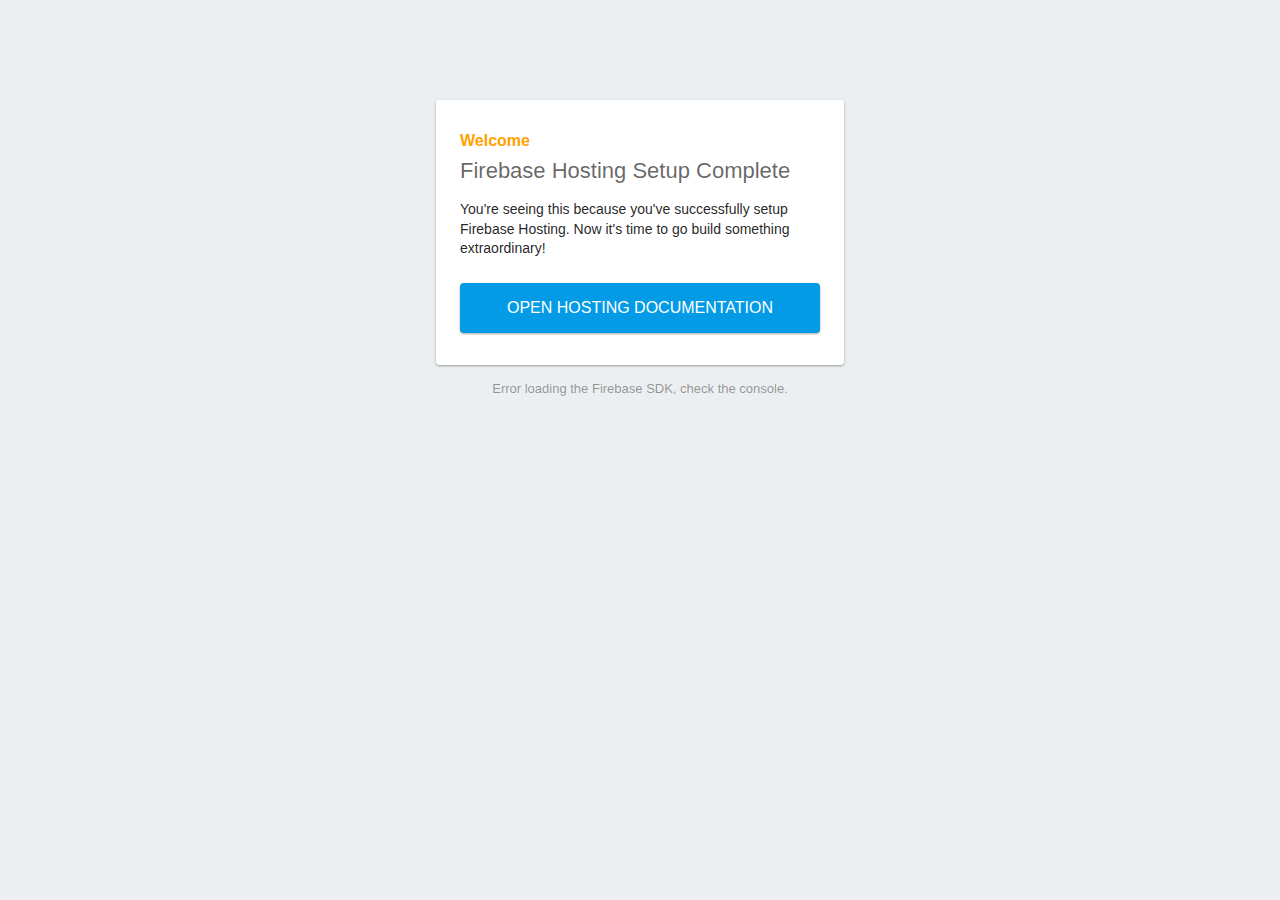
==== public/index.html @ 41459c7f "Add files via upload" ====
<!DOCTYPE html>
<html>
  <head>
    <meta charset="utf-8">
    <meta name="viewport" content="width=device-width, initial-scale=1">
    <title>Welcome to Firebase Hosting</title>

    <!-- update the version number as needed -->
    <script defer src="/__/firebase/11.4.0/firebase-app-compat.js"></script>
    <!-- include only the Firebase features as you need -->
    <script defer src="/__/firebase/11.4.0/firebase-auth-compat.js"></script>
    <script defer src="/__/firebase/11.4.0/firebase-database-compat.js"></script>
    <script defer src="/__/firebase/11.4.0/firebase-firestore-compat.js"></script>
    <script defer src="/__/firebase/11.4.0/firebase-functions-compat.js"></script>
    <script defer src="/__/firebase/11.4.0/firebase-messaging-compat.js"></script>
    <script defer src="/__/firebase/11.4.0/firebase-storage-compat.js"></script>
    <script defer src="/__/firebase/11.4.0/firebase-analytics-compat.js"></script>
    <script defer src="/__/firebase/11.4.0/firebase-remote-config-compat.js"></script>
    <script defer src="/__/firebase/11.4.0/firebase-performance-compat.js"></script>
    <!-- 
      initialize the SDK after all desired features are loaded, set useEmulator to false
      to avoid connecting the SDK to running emulators.
    -->
    <script defer src="/__/firebase/init.js?useEmulator=true"></script>

    <style media="screen">
      body { background: #ECEFF1; color: rgba(0,0,0,0.87); font-family: Roboto, Helvetica, Arial, sans-serif; margin: 0; padding: 0; }
      #message { background: white; max-width: 360px; margin: 100px auto 16px; padding: 32px 24px; border-radius: 3px; }
      #message h2 { color: #ffa100; font-weight: bold; font-size: 16px; margin: 0 0 8px; }
      #message h1 { font-size: 22px; font-weight: 300; color: rgba(0,0,0,0.6); margin: 0 0 16px;}
      #message p { line-height: 140%; margin: 16px 0 24px; font-size: 14px; }
      #message a { display: block; text-align: center; background: #039be5; text-transform: uppercase; text-decoration: none; color: white; padding: 16px; border-radius: 4px; }
      #message, #message a { box-shadow: 0 1px 3px rgba(0,0,0,0.12), 0 1px 2px rgba(0,0,0,0.24); }
      #load { color: rgba(0,0,0,0.4); text-align: center; font-size: 13px; }
      @media (max-width: 600px) {
        body, #message { margin-top: 0; background: white; box-shadow: none; }
        body { border-top: 16px solid #ffa100; }
      }
    </style>
  </head>
  <body>
    <div id="message">
      <h2>Welcome</h2>
      <h1>Firebase Hosting Setup Complete</h1>
      <p>You're seeing this because you've successfully setup Firebase Hosting. Now it's time to go build something extraordinary!</p>
      <a target="_blank" href="https://firebase.google.com/docs/hosting/">Open Hosting Documentation</a>
    </div>
    <p id="load">Firebase SDK Loading&hellip;</p>

    <script>
      document.addEventListener('DOMContentLoaded', function() {
        const loadEl = document.querySelector('#load');
        // // 🔥🔥🔥🔥🔥🔥🔥🔥🔥🔥🔥🔥🔥🔥🔥🔥🔥🔥🔥🔥🔥🔥🔥🔥🔥🔥🔥🔥🔥🔥🔥
        // // The Firebase SDK is initialized and available here!
        //
        // firebase.auth().onAuthStateChanged(user => { });
        // firebase.database().ref('/path/to/ref').on('value', snapshot => { });
        // firebase.firestore().doc('/foo/bar').get().then(() => { });
        // firebase.functions().httpsCallable('yourFunction')().then(() => { });
        // firebase.messaging().requestPermission().then(() => { });
        // firebase.storage().ref('/path/to/ref').getDownloadURL().then(() => { });
        // firebase.analytics(); // call to activate
        // firebase.analytics().logEvent('tutorial_completed');
        // firebase.performance(); // call to activate
        //
        // // 🔥🔥🔥🔥🔥🔥🔥🔥🔥🔥🔥🔥🔥🔥🔥🔥🔥🔥🔥🔥🔥🔥🔥🔥🔥🔥🔥🔥🔥🔥🔥

        try {
          let app = firebase.app();
          let features = [
            'auth', 
            'database', 
            'firestore',
            'functions',
            'messaging', 
            'storage', 
            'analytics', 
            'remoteConfig',
            'performance',
          ].filter(feature => typeof app[feature] === 'function');
          loadEl.textContent = `Firebase SDK loaded with ${features.join(', ')}`;
        } catch (e) {
          console.error(e);
          loadEl.textContent = 'Error loading the Firebase SDK, check the console.';
        }
      });
    </script>
  </body>
</html>
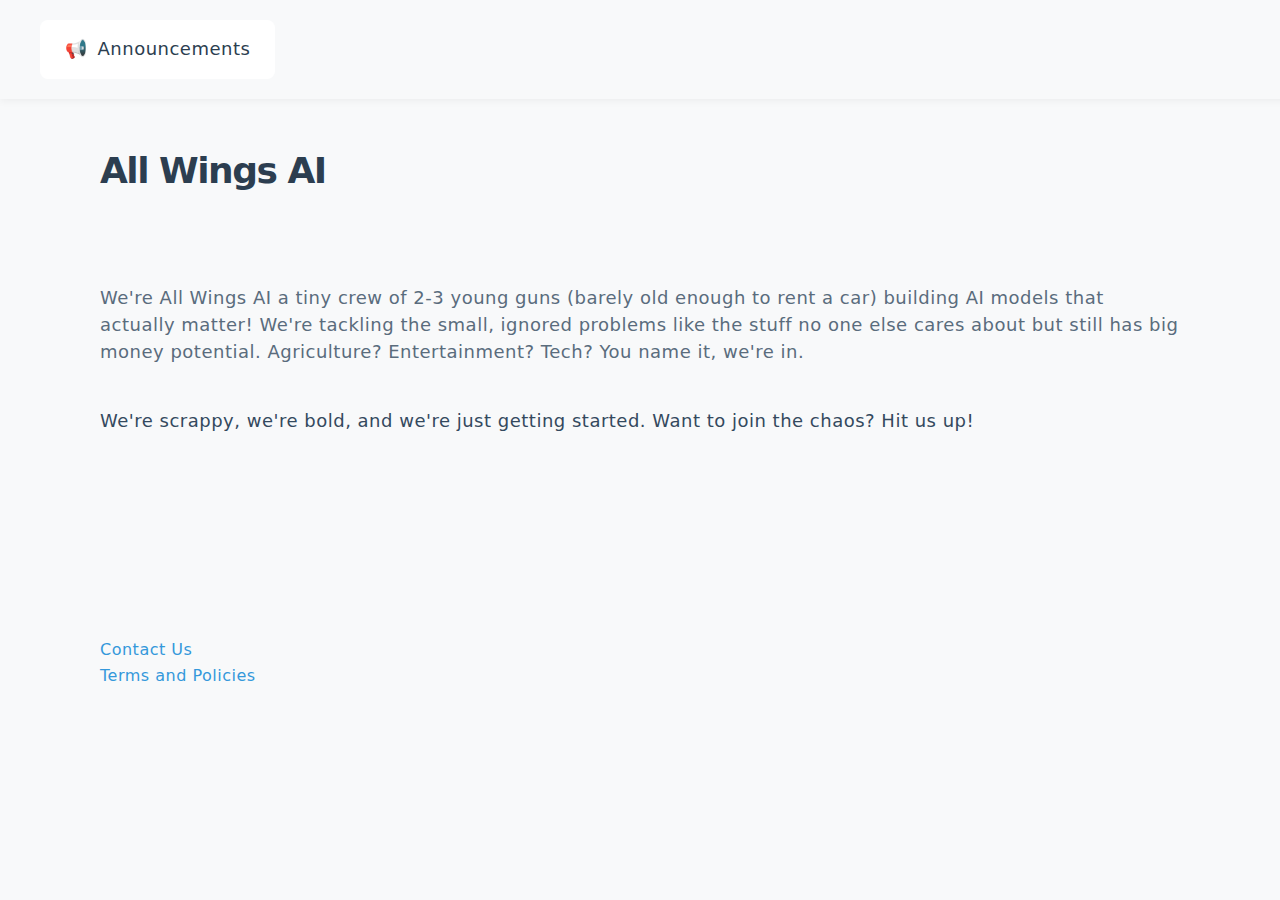
==== commit ac512933: "Initial commit of website files" ====
--- a/public/index.html
+++ b/public/index.html
@@ -1,89 +1,38 @@
 <!DOCTYPE html>
-<html>
-  <head>
-    <meta charset="utf-8">
-    <meta name="viewport" content="width=device-width, initial-scale=1">
-    <title>Welcome to Firebase Hosting</title>
-
-    <!-- update the version number as needed -->
-    <script defer src="/__/firebase/11.4.0/firebase-app-compat.js"></script>
-    <!-- include only the Firebase features as you need -->
-    <script defer src="/__/firebase/11.4.0/firebase-auth-compat.js"></script>
-    <script defer src="/__/firebase/11.4.0/firebase-database-compat.js"></script>
-    <script defer src="/__/firebase/11.4.0/firebase-firestore-compat.js"></script>
-    <script defer src="/__/firebase/11.4.0/firebase-functions-compat.js"></script>
-    <script defer src="/__/firebase/11.4.0/firebase-messaging-compat.js"></script>
-    <script defer src="/__/firebase/11.4.0/firebase-storage-compat.js"></script>
-    <script defer src="/__/firebase/11.4.0/firebase-analytics-compat.js"></script>
-    <script defer src="/__/firebase/11.4.0/firebase-remote-config-compat.js"></script>
-    <script defer src="/__/firebase/11.4.0/firebase-performance-compat.js"></script>
-    <!-- 
-      initialize the SDK after all desired features are loaded, set useEmulator to false
-      to avoid connecting the SDK to running emulators.
-    -->
-    <script defer src="/__/firebase/init.js?useEmulator=true"></script>
-
-    <style media="screen">
-      body { background: #ECEFF1; color: rgba(0,0,0,0.87); font-family: Roboto, Helvetica, Arial, sans-serif; margin: 0; padding: 0; }
-      #message { background: white; max-width: 360px; margin: 100px auto 16px; padding: 32px 24px; border-radius: 3px; }
-      #message h2 { color: #ffa100; font-weight: bold; font-size: 16px; margin: 0 0 8px; }
-      #message h1 { font-size: 22px; font-weight: 300; color: rgba(0,0,0,0.6); margin: 0 0 16px;}
-      #message p { line-height: 140%; margin: 16px 0 24px; font-size: 14px; }
-      #message a { display: block; text-align: center; background: #039be5; text-transform: uppercase; text-decoration: none; color: white; padding: 16px; border-radius: 4px; }
-      #message, #message a { box-shadow: 0 1px 3px rgba(0,0,0,0.12), 0 1px 2px rgba(0,0,0,0.24); }
-      #load { color: rgba(0,0,0,0.4); text-align: center; font-size: 13px; }
-      @media (max-width: 600px) {
-        body, #message { margin-top: 0; background: white; box-shadow: none; }
-        body { border-top: 16px solid #ffa100; }
-      }
-    </style>
-  </head>
-  <body>
-    <div id="message">
-      <h2>Welcome</h2>
-      <h1>Firebase Hosting Setup Complete</h1>
-      <p>You're seeing this because you've successfully setup Firebase Hosting. Now it's time to go build something extraordinary!</p>
-      <a target="_blank" href="https://firebase.google.com/docs/hosting/">Open Hosting Documentation</a>
+<html lang="en">
+<head>
+    <meta charset="UTF-8">
+    <meta name="viewport" content="width=device-width, initial-scale=1.0">
+    <meta http-equiv="X-UA-Compatible" content="IE=edge">
+    <meta name="robots" content="noindex, nofollow">
+    <meta name="referrer" content="strict-origin-when-cross-origin">
+    <meta http-equiv="Content-Security-Policy" content="default-src 'self'; script-src 'self' 'nonce-random123'; style-src 'self' 'nonce-random123'; img-src 'self' data:; font-src 'self'; connect-src 'self'; frame-src 'none'; object-src 'none'; base-uri 'self';">
+    <meta http-equiv="X-Content-Type-Options" content="nosniff">
+    <meta http-equiv="X-Frame-Options" content="DENY">
+    <meta http-equiv="Permissions-Policy" content="geolocation=(), microphone=(), camera=()">
+    <meta http-equiv="Strict-Transport-Security" content="max-age=31536000; includeSubDomains">
+    <title>All Wings AI - Coming Soon</title>
+    <link rel="stylesheet" href="style.css" nonce="random123">
+    <script src="script.min.js" defer nonce="random123"></script>
+</head>
+<body>
+    <div class="announcement-banner">
+        <a href="announcements.html" class="announcement-link">
+            <span style="font-size: 24px;">📢</span>
+            <span style="font-size: 20px;">Announcements</span>
+        </a>
     </div>
-    <p id="load">Firebase SDK Loading&hellip;</p>
-
-    <script>
-      document.addEventListener('DOMContentLoaded', function() {
-        const loadEl = document.querySelector('#load');
-        // // 🔥🔥🔥🔥🔥🔥🔥🔥🔥🔥🔥🔥🔥🔥🔥🔥🔥🔥🔥🔥🔥🔥🔥🔥🔥🔥🔥🔥🔥🔥🔥
-        // // The Firebase SDK is initialized and available here!
-        //
-        // firebase.auth().onAuthStateChanged(user => { });
-        // firebase.database().ref('/path/to/ref').on('value', snapshot => { });
-        // firebase.firestore().doc('/foo/bar').get().then(() => { });
-        // firebase.functions().httpsCallable('yourFunction')().then(() => { });
-        // firebase.messaging().requestPermission().then(() => { });
-        // firebase.storage().ref('/path/to/ref').getDownloadURL().then(() => { });
-        // firebase.analytics(); // call to activate
-        // firebase.analytics().logEvent('tutorial_completed');
-        // firebase.performance(); // call to activate
-        //
-        // // 🔥🔥🔥🔥🔥🔥🔥🔥🔥🔥🔥🔥🔥🔥🔥🔥🔥🔥🔥🔥🔥🔥🔥🔥🔥🔥🔥🔥🔥🔥🔥
-
-        try {
-          let app = firebase.app();
-          let features = [
-            'auth', 
-            'database', 
-            'firestore',
-            'functions',
-            'messaging', 
-            'storage', 
-            'analytics', 
-            'remoteConfig',
-            'performance',
-          ].filter(feature => typeof app[feature] === 'function');
-          loadEl.textContent = `Firebase SDK loaded with ${features.join(', ')}`;
-        } catch (e) {
-          console.error(e);
-          loadEl.textContent = 'Error loading the Firebase SDK, check the console.';
-        }
-      });
-    </script>
-  </body>
-</html>
+    <main>
+        <div class="company-info">
+            <p><b>All Wings AI</b></p>
+            <p>We're All Wings AI a tiny crew of 2-3 young guns (barely old enough to rent a car) building AI models that actually matter! We're tackling the small, ignored problems like the stuff no one else cares about but still has big money potential. Agriculture? Entertainment? Tech? You name it, we're in.</p>
+            <p>We're scrappy, we're bold, and we're just getting started. Want to join the chaos? Hit us up!</p>
+        </div>
+        <div class="contact-container">
+            <p style="color: blue;"><a href="contact.html" style="color: blue;">Contact Us</a></p>
+            <p style="color: blue;"><a href="terms-and-policies.html" style="color: blue;">Terms and Policies</a></p>
+        </div>
+    </main>
+    <script src="script.js"></script>
+</body>
+</html>--- a/public/style.css
+++ b/public/style.css
@@ -0,0 +1,229 @@
+body {
+    font-family: 'Segoe UI', system-ui, -apple-system, sans-serif;
+    font-size: 18px;
+    line-height: 1.6;
+    color: #2c3e50;
+    background-color: #f8f9fa;
+    margin: 0;
+    padding: 0;
+    min-height: 100vh;
+    display: flex;
+    flex-direction: column;
+    letter-spacing: 0.5px;
+    -webkit-text-size-adjust: 100%;
+    text-size-adjust: 100%;
+}
+
+.announcements-container {
+    margin: 40px auto;
+    padding: 0 40px;
+    max-width: 800px;
+    width: 100%;
+}
+
+.announcement-item {
+    background: #fff;
+    padding: 30px;
+    margin-bottom: 30px;
+    border-radius: 12px;
+    box-shadow: 0 2px 8px rgba(0, 0, 0, 0.05);
+    transition: transform 0.2s ease;
+}
+
+.announcement-item:hover {
+    transform: translateY(-2px);
+}
+
+.announcement-header {
+    display: flex;
+    justify-content: space-between;
+    align-items: center;
+    margin-bottom: 20px;
+    padding-bottom: 15px;
+    border-bottom: 1px solid #eee;
+}
+
+.announcement-header strong {
+    font-size: 20px;
+    color: #2c3e50;
+    font-weight: 600;
+}
+
+.announcement-date {
+    color: #7f8c8d;
+    font-size: 14px;
+    font-weight: 500;
+}
+
+.announcement-content {
+    font-size: 16px;
+    line-height: 1.8;
+    color: #34495e;
+}
+
+.back-link {
+    display: inline-flex;
+    align-items: center;
+    margin: 30px;
+    padding: 12px 24px;
+    font-size: 16px;
+    color: #3498db;
+    text-decoration: none;
+    background: #fff;
+    border-radius: 8px;
+    box-shadow: 0 2px 4px rgba(0, 0, 0, 0.05);
+    transition: all 0.3s ease;
+}
+
+.back-link:hover {
+    color: #2980b9;
+    background: #f8f9fa;
+    transform: translateY(-1px);
+    box-shadow: 0 4px 6px rgba(0, 0, 0, 0.1);
+}
+
+.company-info {
+    margin: 0 auto;
+    display: flex;
+    flex-direction: column;
+    gap: 40px;
+    width: 100%;
+    max-width: 1200px;
+    padding: 40px;
+    background: transparent;
+    box-sizing: border-box;
+}
+
+.company-info p {
+    margin: 0;
+    text-align: left;
+    max-width: 100%;
+    line-height: 1.8;
+    font-size: 18px;
+    color: #34495e;
+}
+
+.company-info p:first-child {
+    font-size: 36px;
+    font-weight: 800;
+    color: #2c3e50;
+    letter-spacing: -1.5px;
+    margin-bottom: 40px;
+}
+
+.company-info p:nth-child(2) {
+    font-size: 18px;
+    font-weight: 400;
+    line-height: 1.5;
+    color: #5a6c7d;
+}
+
+a {
+    color: #3498db;
+    text-decoration: none;
+    transition: color 0.3s ease;
+}
+
+a:hover {
+    color: #2980b9;
+}
+
+.contact-container {
+    margin-top: 60px;
+    padding: 40px;
+    background: transparent;
+    width: 100%;
+    max-width: 1200px;
+    margin-left: auto;
+    margin-right: auto;
+    box-sizing: border-box;
+}
+
+.contact-container p {
+    font-size: 16px;
+    margin: 0;
+    text-align: left;
+    color: #3498db;
+    font-weight: 500;
+}
+
+main {
+    width: 100%;
+    max-width: 1200px;
+    margin: 0 auto;
+    padding: 0 20px;
+    display: flex;
+    flex-direction: column;
+    gap: 60px;
+    box-sizing: border-box;
+}
+
+@media (max-width: 768px) {
+    body {
+        padding: 20px 0;
+        font-size: 16px;
+    }
+    
+    main {
+        width: 100%;
+        max-width: none;
+        padding: 20px;
+    }
+    
+    .company-info,
+    .contact-container {
+        padding: 40px 20px;
+        margin: 0;
+        width: 100%;
+    }
+    
+    .company-info p:first-child {
+        font-size: 36px;
+        letter-spacing: -1px;
+    }
+    
+    .company-info p {
+        font-size: 16px;
+    }
+    
+    .contact-container p {
+        font-size: 14px;
+    }
+
+    [href="announcements.html"] {
+        padding: 10px 15px !important;
+    }
+
+    [href="announcements.html"] span {
+        font-size: 24px !important;
+    }
+}
+
+
+.announcement-banner {
+    position: sticky;
+    top: 0;
+    z-index: 100;
+    width: 100%;
+    padding: 20px 40px;
+    background: #f8f9fa;
+    box-shadow: 0 2px 8px rgba(0, 0, 0, 0.05);
+}
+
+.announcement-link {
+    display: inline-flex;
+    align-items: center;
+    gap: 10px;
+    text-decoration: none;
+    padding: 15px 25px;
+    border-radius: 8px;
+    background: #fff;
+    color: #2c3e50;
+    transition: all 0.3s ease;
+}
+
+.announcement-link:hover {
+    background: #e9ecef;
+    transform: translateY(-1px);
+    box-shadow: 0 4px 6px rgba(0, 0, 0, 0.1);
+}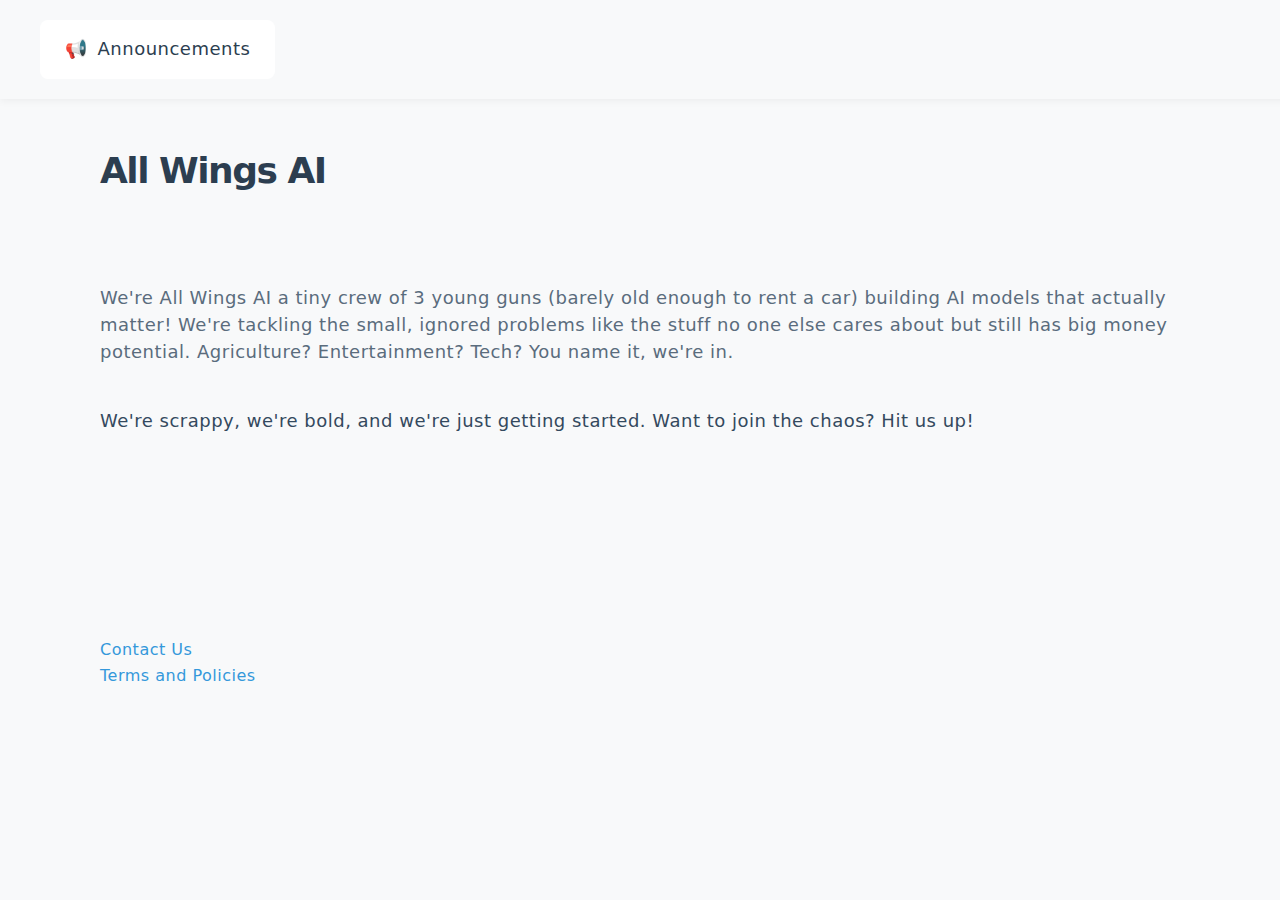
==== commit 7110b9d3: "A descriptive message about the changes" ====
--- a/public/index.html
+++ b/public/index.html
@@ -4,16 +4,39 @@
     <meta charset="UTF-8">
     <meta name="viewport" content="width=device-width, initial-scale=1.0">
     <meta http-equiv="X-UA-Compatible" content="IE=edge">
-    <meta name="robots" content="noindex, nofollow">
+    <meta name="robots" content="noindex, nofollow">  <!-- Consider removing this in production -->
     <meta name="referrer" content="strict-origin-when-cross-origin">
-    <meta http-equiv="Content-Security-Policy" content="default-src 'self'; script-src 'self' 'nonce-random123'; style-src 'self' 'nonce-random123'; img-src 'self' data:; font-src 'self'; connect-src 'self'; frame-src 'none'; object-src 'none'; base-uri 'self';">
+    <!-- CSP is good, but nonce is tricky to implement correctly.  Consider removing 'nonce-random123' -->
+    <meta http-equiv="Content-Security-Policy" content="default-src 'self'; script-src 'self'; style-src 'self'; img-src 'self' data:; font-src 'self'; connect-src 'self'; frame-src 'none'; object-src 'none'; base-uri 'self';">
     <meta http-equiv="X-Content-Type-Options" content="nosniff">
     <meta http-equiv="X-Frame-Options" content="DENY">
     <meta http-equiv="Permissions-Policy" content="geolocation=(), microphone=(), camera=()">
     <meta http-equiv="Strict-Transport-Security" content="max-age=31536000; includeSubDomains">
     <title>All Wings AI - Coming Soon</title>
-    <link rel="stylesheet" href="style.css" nonce="random123">
-    <script src="script.min.js" defer nonce="random123"></script>
+    <link rel="stylesheet" href="style.css">  <!-- Removed nonce, as it's hard to manage -->
+    <script src="script.min.js" defer></script> <!-- Removed nonce -->
+    <script src="script.js" defer></script>    <!-- Moved your script to head, added defer -->
+
+
+    <!-- Firebase SDK - Keep this, but configure it correctly -->
+    <!-- update the version number as needed -->
+    <script defer src="/__/firebase/11.4.0/firebase-app-compat.js"></script>
+    <!-- include only the Firebase features as you need -->
+    <script defer src="/__/firebase/11.4.0/firebase-auth-compat.js"></script>
+    <script defer src="/__/firebase/11.4.0/firebase-database-compat.js"></script>
+    <script defer src="/__/firebase/11.4.0/firebase-firestore-compat.js"></script>
+    <script defer src="/__/firebase/11.4.0/firebase-functions-compat.js"></script>
+    <script defer src="/__/firebase/11.4.0/firebase-messaging-compat.js"></script>
+    <script defer src="/__/firebase/11.4.0/firebase-storage-compat.js"></script>
+    <script defer src="/__/firebase/11.4.0/firebase-analytics-compat.js"></script>
+    <script defer src="/__/firebase/11.4.0/firebase-remote-config-compat.js"></script>
+    <script defer src="/__/firebase/11.4.0/firebase-performance-compat.js"></script>
+    <!--
+      initialize the SDK after all desired features are loaded, set useEmulator to false
+      to avoid connecting the SDK to running emulators.
+    -->
+    <script defer src="/__/firebase/init.js?useEmulator=false"></script> <!-- Changed to false -->
+
 </head>
 <body>
     <div class="announcement-banner">
@@ -25,14 +48,26 @@
     <main>
         <div class="company-info">
             <p><b>All Wings AI</b></p>
-            <p>We're All Wings AI a tiny crew of 2-3 young guns (barely old enough to rent a car) building AI models that actually matter! We're tackling the small, ignored problems like the stuff no one else cares about but still has big money potential. Agriculture? Entertainment? Tech? You name it, we're in.</p>
+            <p>We're All Wings AI a tiny crew of 3 young guns (barely old enough to rent a car) building AI models that actually matter! We're tackling the small, ignored problems like the stuff no one else cares about but still has big money potential. Agriculture? Entertainment? Tech? You name it, we're in.</p>
             <p>We're scrappy, we're bold, and we're just getting started. Want to join the chaos? Hit us up!</p>
         </div>
         <div class="contact-container">
-            <p style="color: blue;"><a href="contact.html" style="color: blue;">Contact Us</a></p>
-            <p style="color: blue;"><a href="terms-and-policies.html" style="color: blue;">Terms and Policies</a></p>
+            <p><a href="contact.html">Contact Us</a></p> <!-- Removed unnecessary color styles -->
+            <p><a href="terms-and-policies.html">Terms and Policies</a></p> <!-- Removed unnecessary color styles -->
         </div>
     </main>
-    <script src="script.js"></script>
+    <!-- Removed the duplicate script tag.  It's now in the head. -->
+    <script>
+    document.addEventListener('DOMContentLoaded', function() {
+      //Removed the loading text
+        try {
+          let app = firebase.app();
+
+        } catch (e) {
+          console.error(e);
+          //Removed the loading text.
+        }
+      });
+    </script>
 </body>
 </html>